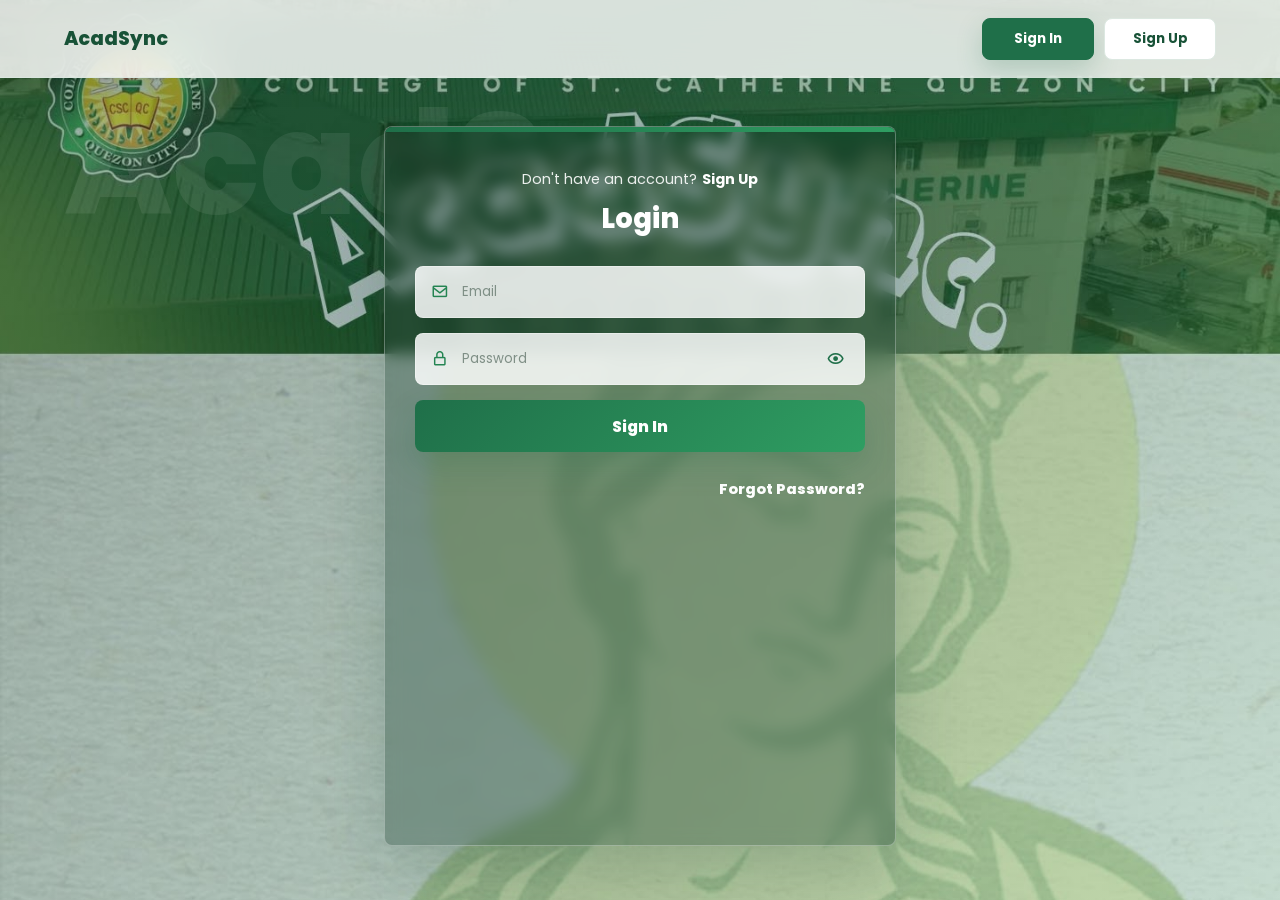
==== index.html @ 0316e76c "g" ====
<!DOCTYPE html>
<html lang="en">
<head>
    <meta charset="UTF-8">
    <meta http-equiv="X-UA-Compatible" content="IE=edge">
    <meta name="viewport" content="width=device-width, initial-scale=1.0">
    <link href='https://unpkg.com/boxicons@2.1.4/css/boxicons.min.css' rel='stylesheet'>
    <link rel="stylesheet" href="course.css">
    <link rel="icon" href="Acadsync.jpg">
    <title>College Of St. Catherine Course Recommendation</title>
</head>
<body>

<div class="wrapper">

    <nav class="nav">
        <div class="nav-menu">
        </div>
        
        <div class="nav-button">
            <button class="btn white-btn" id="loginBtn" onclick="login()">Sign In</button>
            <button class="btn" id="registerBtn" onclick="register()">Sign Up</button>
        </div>

        <div class="nav-menu-btn">
            <i class="bx bx-menu"></i>
        </div>
    </nav>

    <div class="form-box">

        <!-- LOGIN FORM -->
        <div class="login-container" id="login">

            <div class="top">
                <span>Don't have an account?
                    <a href="#" onclick="register()">Sign Up</a>
                </span>
                <header>Login</header>
            </div>

            <div class="input-box">
                <input type="email" id="login-email" class="input-field" placeholder="Email" required>
                <i class="bx bx-envelope"></i>
            </div>

            <div class="input-box">
                <input type="password" id="login-password" class="input-field" placeholder="Password" required>
                <i class="bx bx-lock-alt"></i>
                <button type="button" class="password-toggle" aria-label="Show password" onclick="togglePasswordVisibility('login-password', this)">
                    <i class="bx bx-show"></i>
                </button>
            </div>

            <!-- Error message shown on failed login -->
            <p id="login-error" class="form-message message-error" style="display:none;"></p>

            <div class="input-box">
                <input type="button" class="submit" value="Sign In" onclick="loginUser()">
            </div>

            <div class="login-help-row">
                <a href="#" id="forgotPwdLink">Forgot Password?</a>
            </div>

        </div>

        <!-- REGISTER FORM -->
        <div class="register-container" id="register">

            <div class="top">
                <span>Have an account?
                    <a href="#" onclick="login()">Login</a>
                </span>
                <header>Sign Up</header>
            </div>

            <div class="two-forms">
                <div class="input-box">
                    <input type="text" id="reg-firstname" class="input-field" placeholder="Firstname" required>
                    <i class="bx bx-user"></i>
                </div>
                <div class="input-box">
                    <input type="text" id="reg-lastname" class="input-field" placeholder="Lastname" required>
                    <i class="bx bx-user"></i>
                </div>
            </div>

            <div class="input-box">
                <input type="email" id="reg-email" class="input-field" placeholder="Email" required>
                <i class="bx bx-envelope"></i>
            </div>

            <div class="input-box">
                <input type="password" id="reg-password" class="input-field" placeholder="Password" required>
                <i class="bx bx-lock-alt"></i>
                <button type="button" class="password-toggle" aria-label="Show password" onclick="togglePasswordVisibility('reg-password', this)">
                    <i class="bx bx-show"></i>
                </button>
            </div>

            <div class="input-box">
                <input type="password" id="reg-confirm-password" class="input-field" placeholder="Confirm Password" required>
                <i class="bx bx-check-shield"></i>
                <button type="button" class="password-toggle" aria-label="Show confirm password" onclick="togglePasswordVisibility('reg-confirm-password', this)">
                    <i class="bx bx-show"></i>
                </button>
            </div>

            <div class="input-box select-box">
                <select name="strand" id="reg-strand" class="input-field" required>
                    <option value="" disabled selected>Select Strand</option>
                    <option value="STEM">STEM</option>
                    <option value="ABM">ABM</option>
                    <option value="HUMSS">HUMSS</option>
                    <option value="GAS">GAS</option>
                    <option value="TVL-ICT">TVL-ICT</option>
                    <option value="TVL-HE">TVL-HE</option>
                </select>
                <i class="bx bx-book-bookmark"></i>
            </div>

            <div class="privacy-consent">
                <div class="privacy-copy">
                    <strong><i class="bx bx-shield-quarter"></i> Privacy Notice Required</strong>
                    <span>Please read and accept before creating your account.</span>
                </div>
                <label class="privacy-check">
                    <input type="checkbox" id="reg-privacy">
                    <span>I agree</span>
                </label>
                <button type="button" class="privacy-read-btn" onclick="openRegisterPrivacyNotice()">
                    Read Notice
                </button>
            </div>

            <p id="reg-error" class="form-message message-error" style="display:none;"></p>

            <div class="input-box">
                <input type="button" class="submit" value="Register" onclick="registerUser()">
            </div>

        </div>

    </div>

    <!-- SIGN UP PRIVACY NOTICE MODAL -->
    <div class="modal-overlay hidden" id="registerPrivacyModal">
        <div class="modal-box privacy-flow-box">

            <div class="modal-head">
                <span><i class="bx bx-shield-quarter"></i> Privacy Notice</span>
                <button type="button" class="modal-close-btn" onclick="closeRegisterPrivacyNotice()" aria-label="Close privacy notice">
                    <i class="bx bx-x"></i>
                </button>
            </div>

            <p class="modal-sub">
                Please review how AcadSync uses student data before creating an account.
            </p>

            <div class="privacy-notice-list">
                <div>
                    <strong>Account data</strong>
                    <span>Name, email address, strand, section, and encrypted password.</span>
                </div>
                <div>
                    <strong>Profile data</strong>
                    <span>Optional profile picture and dashboard preferences such as dark mode.</span>
                </div>
                <div>
                    <strong>Assessment data</strong>
                    <span>Grades, quiz scores, recommended course, match score, time taken, and history.</span>
                </div>
                <div>
                    <strong>Email use</strong>
                    <span>Email is used for password reset codes, registration confirmation, and optional result sending.</span>
                </div>
            </div>

            <p class="modal-sub">
                AcadSync does not show your password in emails and does not sell student data.
            </p>

            <div class="privacy-modal-actions">
                <button type="button" class="submit" onclick="acceptRegisterPrivacyNotice()">
                    I agree to the Privacy Notice
                </button>
            </div>

        </div>
    </div>

    <!-- FORGOT PASSWORD MODAL -->
    <div class="modal-overlay hidden" id="forgotPwdModal">
        <div class="modal-box forgot-flow-box">

            <div class="modal-head">
                <span><i class="bx bx-key"></i> Forgot Password</span>
                <button type="button" class="modal-close-btn" id="closeForgotPwd" aria-label="Close forgot password">
                    <i class="bx bx-x"></i>
                </button>
            </div>

            <p class="modal-sub">Verify your account, enter the code, then choose a new password.</p>

            <div class="input-box">
                <input type="email" id="forgot-email" class="input-field" placeholder="Email" required>
                <i class="bx bx-envelope"></i>
            </div>

            <div class="input-box select-box">
                <select id="forgot-method" class="input-field" required>
                    <option value="email" selected>Email Address</option>
                </select>
                <i class="bx bx-shield-quarter"></i>
            </div>

            <div class="input-box">
                <input type="button" class="submit secondary-submit" value="Send Verification Code" onclick="sendForgotCode()">
            </div>

            <div class="input-box">
                <input type="text" id="forgot-code" class="input-field" placeholder="Verification Code" inputmode="numeric" required>
                <i class="bx bx-message-square-check"></i>
            </div>

            <div class="input-box">
                <input type="password" id="forgot-new-password" class="input-field" placeholder="New Password" required>
                <i class="bx bx-lock-alt"></i>
                <button type="button" class="password-toggle" aria-label="Show new password" onclick="togglePasswordVisibility('forgot-new-password', this)">
                    <i class="bx bx-show"></i>
                </button>
            </div>

            <div class="input-box">
                <input type="password" id="forgot-confirm-password" class="input-field" placeholder="Confirm New Password" required>
                <i class="bx bx-check-shield"></i>
                <button type="button" class="password-toggle" aria-label="Show confirm password" onclick="togglePasswordVisibility('forgot-confirm-password', this)">
                    <i class="bx bx-show"></i>
                </button>
            </div>

            <p id="forgot-error" class="form-message message-error" style="display:none;"></p>
            <p id="forgot-success" class="form-message message-success" style="display:none;"></p>
            <p id="forgot-code-hint" class="form-message message-warning" style="display:none;"></p>

            <div class="input-box">
                <input type="button" class="submit" value="Reset Password" onclick="resetPassword()">
            </div>

        </div>
    </div>

</div>

<script>
    var loginBtn      = document.getElementById("loginBtn");
    var registerBtn   = document.getElementById("registerBtn");
    var loginForm     = document.getElementById("login");
    var registerForm  = document.getElementById("register");

    const API_BASE = (() => {
        const RAILWAY_API_BASE = "https://web-production-21520.up.railway.app";
        const { protocol, hostname, port } = window.location;
        const isLocalFile = protocol === "file:";
        const isLocalHost = ["localhost", "127.0.0.1", ""].includes(hostname);
        const isGithubPages = hostname.endsWith("github.io");

        if (isGithubPages) {
            return RAILWAY_API_BASE;
        }

        if (isLocalFile || (isLocalHost && port && port !== "5000")) {
            return "http://127.0.0.1:5000";
        }

        return "";
    })();
    
    function login() {
        loginForm.style.left    = "4px";
        registerForm.style.right = "-520px";
        loginBtn.classList.add("white-btn");
        registerBtn.classList.remove("white-btn");
    }

    function register() {
        loginForm.style.left    = "-510px";
        registerForm.style.right = "5px";
        registerBtn.classList.add("white-btn");
        loginBtn.classList.remove("white-btn");
    }

    // Shared form validation keeps the registration and reset flows consistent.
    const EMAIL_PATTERN = /^[A-Za-z0-9._%+-]+@[A-Za-z0-9.-]+\.[A-Za-z]{2,}$/;

    function getPasswordIssues(password) {
        const issues = [];
        if (password.length < 8) issues.push("at least 8 characters");
        if (!/[A-Z]/.test(password)) issues.push("one uppercase letter");
        if (!/[a-z]/.test(password)) issues.push("one lowercase letter");
        if (!/[0-9]/.test(password)) issues.push("one number");
        if (!/[^A-Za-z0-9]/.test(password)) issues.push("one special character");
        return issues;
    }

    function showFormMessage(element, message, type = "error") {
        element.textContent = message;
        element.className = `form-message message-${type}`;
        element.style.display = "block";
    }

    function hideFormMessage(element) {
        element.textContent = "";
        element.style.display = "none";
    }

    function togglePasswordVisibility(inputId, button) {
        const input = document.getElementById(inputId);
        const icon = button.querySelector("i");
        const showing = input.type === "text";

        input.type = showing ? "password" : "text";
        icon.className = showing ? "bx bx-show" : "bx bx-hide";
        button.setAttribute("aria-label", showing ? "Show password" : "Hide password");
    }

    function openRegisterPrivacyNotice() {
        document.getElementById("registerPrivacyModal").classList.remove("hidden");
    }

    function closeRegisterPrivacyNotice() {
        document.getElementById("registerPrivacyModal").classList.add("hidden");
    }

    function acceptRegisterPrivacyNotice() {
        document.getElementById("reg-privacy").checked = true;
        closeRegisterPrivacyNotice();
        showFormMessage(
            document.getElementById("reg-error"),
            "Privacy Notice accepted. You can now complete registration.",
            "success"
        );
    }

    document.getElementById("registerPrivacyModal").addEventListener("click", (e) => {
        if (e.target.id === "registerPrivacyModal") closeRegisterPrivacyNotice();
    });

    // ── REMEMBER ME — restore saved email on page load ─────────────
    // ── FORGOT PASSWORD — modal open/close ─────────────────────────
    const forgotPwdModal = document.getElementById("forgotPwdModal");

    document.getElementById("forgotPwdLink").addEventListener("click", (e) => {
        e.preventDefault();
        ["forgot-error", "forgot-success", "forgot-code-hint"].forEach((id) => {
            document.getElementById(id).style.display = "none";
        });
        forgotPwdModal.classList.remove("hidden");
    });

    document.getElementById("closeForgotPwd").addEventListener("click", () => {
        forgotPwdModal.classList.add("hidden");
    });

    forgotPwdModal.addEventListener("click", (e) => {
        if (e.target === forgotPwdModal) forgotPwdModal.classList.add("hidden");
    });

    async function sendForgotCode() {
        const email = document.getElementById("forgot-email").value.trim();
        const errEl = document.getElementById("forgot-error");
        const hintEl = document.getElementById("forgot-code-hint");

        hideFormMessage(errEl);
        hideFormMessage(hintEl);

        if (!email) {
            showFormMessage(errEl, "Please enter your email before sending a verification code.");
            return;
        }

        if (!EMAIL_PATTERN.test(email)) {
            showFormMessage(errEl, "Please enter a complete email address, such as example@gmail.com.");
            return;
        }

        try {
            const res = await fetch(`${API_BASE}/api/forgot-password/send-code`, {
                method: "POST",
                headers: { "Content-Type": "application/json" },
                body: JSON.stringify({ email })
            });
            const data = await res.json();

            if (data.success) {
                showFormMessage(hintEl, data.message || "Verification code sent. Please check your email.", "success");
            } else {
                showFormMessage(errEl, data.message || "Could not send verification code.");
            }
        } catch (err) {
            showFormMessage(errEl, "Cannot connect to server. Make sure course.py is running.");
        }
    }

    async function resetPassword() {
        const email    = document.getElementById("forgot-email").value.trim();
        const code     = document.getElementById("forgot-code").value.trim();
        const newPwd   = document.getElementById("forgot-new-password").value.trim();
        const confirm  = document.getElementById("forgot-confirm-password").value.trim();
        const errEl    = document.getElementById("forgot-error");
        const okEl     = document.getElementById("forgot-success");

        hideFormMessage(errEl);
        hideFormMessage(okEl);

        if (!email || !code || !newPwd || !confirm) {
            showFormMessage(errEl, "Please fill in all fields.");
            return;
        }

        if (!EMAIL_PATTERN.test(email)) {
            showFormMessage(errEl, "Please enter a complete email address, such as example@gmail.com.");
            return;
        }

        const passwordIssues = getPasswordIssues(newPwd);
        if (passwordIssues.length) {
            showFormMessage(errEl, `Password must include ${passwordIssues.join(", ")}.`);
            return;
        }

        if (newPwd !== confirm) {
            showFormMessage(errEl, "Passwords do not match.");
            return;
        }

        try {
            const res  = await fetch(`${API_BASE}/api/reset-password`, {
                method:  "POST",
                headers: { "Content-Type": "application/json" },
                body:    JSON.stringify({ email, code, new_password: newPwd })
            });
            const data = await res.json();

            if (data.success) {
                showFormMessage(okEl, "Password updated! You can now sign in.", "success");
                setTimeout(() => {
                    forgotPwdModal.classList.add("hidden");
                }, 1500);
            } else {
                showFormMessage(errEl, data.message || "Could not reset password.");
            }
        } catch (err) {
            showFormMessage(errEl, "Cannot connect to server. Make sure course.py is running.");
        }
    }

    // ── LOGIN — calls Flask /api/login ────────────────────────────
    async function loginUser() {
        const email    = document.getElementById("login-email").value.trim();
        const password = document.getElementById("login-password").value.trim();
        const errEl    = document.getElementById("login-error");

        hideFormMessage(errEl);

        if (!email || !password) {
            showFormMessage(errEl, "Please enter your email and password.");
            return;
        }

        try {
            const res  = await fetch(`${API_BASE}/api/login`, {
                method:  "POST",
                headers: { "Content-Type": "application/json" },
                body:    JSON.stringify({ email, password })
            });
            const data = await res.json();

            if (data.success) {
                // Persist every field the dashboard needs — no hardcoding on the other side
                sessionStorage.setItem("studentID",     data.studentID);
                sessionStorage.setItem("studentName",   data.name);
                sessionStorage.setItem("studentFirstName", data.firstName);
                sessionStorage.setItem("studentLastName",  data.lastName);
                sessionStorage.setItem("studentEmail",  data.email);
                sessionStorage.setItem("studentStrand", data.strand || "");
                sessionStorage.setItem("studentSection",data.section || "");
                sessionStorage.setItem("studentProfilePicture", data.profilePictureUrl || "");

                window.location.href = "Homepage.html";
            } else {
                showFormMessage(errEl, data.message || "Invalid email or password.");
            }

        } catch (err) {
            showFormMessage(errEl, "Cannot connect to server. Make sure course.py is running.");
        }
    }

    // ── REGISTER — calls Flask /api/register ───────────────────────
    async function registerUser() {
        const firstname = document.getElementById("reg-firstname").value.trim();
        const lastname  = document.getElementById("reg-lastname").value.trim();
        const email     = document.getElementById("reg-email").value.trim();
        const password  = document.getElementById("reg-password").value.trim();
        const confirm   = document.getElementById("reg-confirm-password").value.trim();
        const strand    = document.getElementById("reg-strand").value;
        const privacyAccepted = document.getElementById("reg-privacy").checked;
        const errEl     = document.getElementById("reg-error");

        hideFormMessage(errEl);

        if (!firstname || !lastname || !email || !password || !confirm || !strand) {
            showFormMessage(errEl, "Please fill in all fields.");
            return;
        }

        if (!EMAIL_PATTERN.test(email)) {
            showFormMessage(errEl, "Please enter a complete email address, such as example@gmail.com.");
            return;
        }

        const passwordIssues = getPasswordIssues(password);
        if (passwordIssues.length) {
            showFormMessage(errEl, `Password must include ${passwordIssues.join(", ")}.`);
            return;
        }

        if (password !== confirm) {
            showFormMessage(errEl, "Password and Confirm Password must match.");
            return;
        }

        if (!privacyAccepted) {
            showFormMessage(errEl, "Please read and accept the Privacy Notice before creating an account.");
            openRegisterPrivacyNotice();
            return;
        }

        try {
            const res  = await fetch(`${API_BASE}/api/register`, {
                method:  "POST",
                headers: { "Content-Type": "application/json" },
                body:    JSON.stringify({ firstname, lastname, email, password, strand, privacyAccepted })
            });
            const data = await res.json();

            if (data.success) {
                alert(data.emailNotice
                    ? `Account created! You can now sign in.\n\n${data.emailNotice}`
                    : "Account created! You can now sign in.");
                login();
                document.getElementById("login-email").value = email;
            } else {
                const message = res.status === 409
                    ? "This email is already registered. Please log in or use another email."
                    : data.message || "Registration failed.";
                showFormMessage(errEl, message);
            }

        } catch (err) {
            showFormMessage(errEl, "Cannot connect to server. Make sure course.py is running.");
        }
    }

    // Allow pressing Enter on password field to submit
    document.getElementById("login-password")
        .addEventListener("keydown", function(e) {
            if (e.key === "Enter") loginUser();
        });
</script>

</body>
</html>
---- course.css ----
@import url("https://fonts.googleapis.com/css2?family=Poppins:wght@400;500;600;700;800&display=swap");

:root {
    --brand-900: #123d2a;
    --brand-800: #185237;
    --brand-700: #1f6f49;
    --brand-600: #248452;
    --brand-500: #2f9e62;
    --brand-100: #e8f6ee;
    --brand-50: #f4fbf7;
    --ink-900: #132018;
    --ink-700: #405148;
    --ink-500: #6b7a72;
    --line: #dce8e1;
    --surface: #ffffff;
    --surface-soft: rgba(18, 61, 42, .34);
    --danger: #d92d20;
    --success: #16833d;
    --shadow-sm: 0 8px 24px rgba(18, 61, 42, .08);
    --shadow-lg: 0 24px 70px rgba(18, 61, 42, .22);
    --radius: 8px;
    --speed: .24s ease;
}

* {
    margin: 0;
    padding: 0;
    box-sizing: border-box;
    font-family: "Poppins", sans-serif;
}

body {
    min-height: 100vh;
    font-size: 14px;
    color: #fff;
    background:
        linear-gradient(135deg, rgba(18, 61, 42, .38), rgba(47, 158, 98, .20)),
        url("Acadsync.jpg") center / cover fixed no-repeat;
}

.wrapper {
    min-height: 100vh;
    display: grid;
    place-items: center;
    padding: 112px 20px 40px;
    position: relative;
    overflow: hidden;
}

.wrapper::before {
    content: "AcadSync";
    position: fixed;
    left: clamp(20px, 5vw, 72px);
    top: 92px;
    font-size: clamp(3.5rem, 12vw, 9rem);
    line-height: 1;
    font-weight: 800;
    color: rgba(255, 255, 255, .08);
    pointer-events: none;
}

.nav {
    position: fixed;
    inset: 0 0 auto;
    height: 78px;
    padding: 0 clamp(18px, 5vw, 72px);
    display: flex;
    align-items: center;
    justify-content: space-between;
    background: rgba(255, 255, 255, .82);
    border-bottom: 1px solid rgba(220, 232, 225, .9);
    backdrop-filter: blur(18px);
    box-shadow: var(--shadow-sm);
    z-index: 100;
}

.nav::before {
    content: "AcadSync";
    display: inline-flex;
    align-items: center;
    min-height: 40px;
    color: var(--brand-800);
    font-size: 1.2rem;
    font-weight: 800;
}

.nav-menu,
.nav-menu-btn {
    display: none;
}

.nav-button {
    display: flex;
    gap: 10px;
    align-items: center;
}

.nav-button .btn {
    width: auto;
    min-width: 112px;
    height: 42px;
    padding: 0 18px;
    border: 1px solid var(--line);
    border-radius: var(--radius);
    background: var(--surface);
    color: var(--brand-800);
    font-weight: 700;
    cursor: pointer;
    transition: var(--speed);
}

#registerBtn {
    margin-left: 0;
}

.nav-button .btn:hover {
    border-color: var(--brand-500);
    transform: translateY(-1px);
}

.nav-button .white-btn {
    background: var(--brand-700) !important;
    border-color: var(--brand-700);
    color: #fff;
    box-shadow: 0 10px 26px rgba(31, 111, 73, .22);
}

.form-box {
    position: relative;
    width: min(100%, 512px);
    height: 720px;
    overflow: hidden;
    padding: 34px 0;
    background: var(--surface-soft);
    border: 1px solid rgba(255, 255, 255, .30);
    border-radius: 8px;
    box-shadow: var(--shadow-lg);
    backdrop-filter: blur(8px);
}

.form-box::before {
    content: "";
    position: absolute;
    inset: 0 0 auto;
    height: 5px;
    background: linear-gradient(90deg, var(--brand-700), var(--brand-500));
}

.login-container,
.register-container {
    position: absolute;
    top: 34px;
    width: calc(100% - 8px);
    padding: 0 26px;
    display: flex;
    flex-direction: column;
    transition: .45s ease-in-out;
}

.login-container {
    left: 4px;
}

.register-container {
    right: -540px;
}

.top span {
    color: rgba(255, 255, 255, .90);
    font-size: .9rem;
    display: flex;
    justify-content: center;
    gap: 5px;
    padding: 8px 0;
}

.top span a,
.two a {
    color: #fff;
    font-weight: 700;
    text-decoration: none;
}

.top span a:hover,
.two a:hover {
    color: var(--brand-100);
    text-decoration: underline;
}

header {
    color: #fff;
    font-size: 1.72rem;
    font-weight: 800;
    text-align: center;
    margin-bottom: 26px;
}

.two-forms {
    display: grid;
    grid-template-columns: repeat(2, minmax(0, 1fr));
    gap: 12px;
}

.input-box {
    position: relative;
    margin-bottom: 15px;
}

.input-field {
    width: 100%;
    height: 52px;
    padding: 0 16px 0 46px;
    border: 1px solid rgba(255, 255, 255, .34);
    border-radius: var(--radius);
    outline: none;
    color: var(--ink-900);
    background: rgba(255, 255, 255, .84);
    transition: var(--speed);
}

.input-field::placeholder {
    color: #7f8f86;
}

.input-field:hover,
.input-field:focus {
    border-color: var(--brand-500);
    background: rgba(255, 255, 255, .94);
    box-shadow: 0 0 0 4px rgba(47, 158, 98, .14);
}

.input-box i {
    position: absolute;
    left: 16px;
    top: 50%;
    transform: translateY(-50%);
    color: var(--brand-600);
    font-size: 1.1rem;
}

.input-box:has(.password-toggle) .input-field {
    padding-right: 52px;
}

.password-toggle {
    position: absolute;
    right: 12px;
    top: 50%;
    width: 36px;
    height: 36px;
    transform: translateY(-50%);
    border: 0;
    border-radius: 8px;
    background: transparent;
    color: var(--brand-700);
    cursor: pointer;
    display: grid;
    place-items: center;
    transition: var(--speed);
}

.password-toggle:hover,
.password-toggle:focus-visible {
    background: rgba(47, 158, 98, .12);
    outline: none;
}

.password-toggle i {
    position: static;
    transform: none;
    color: currentColor;
    font-size: 1.2rem;
}

.submit {
    width: 100%;
    height: 52px;
    border: 0;
    border-radius: var(--radius);
    background: linear-gradient(135deg, var(--brand-700), var(--brand-500));
    color: #fff;
    font-size: .98rem;
    font-weight: 800;
    cursor: pointer;
    transition: var(--speed);
    box-shadow: 0 14px 30px rgba(31, 111, 73, .22);
}

.submit:hover {
    transform: translateY(-2px);
    box-shadow: 0 18px 38px rgba(31, 111, 73, .28);
}

.two-col {
    display: flex;
    justify-content: space-between;
    align-items: center;
    gap: 12px;
    color: rgba(255, 255, 255, .92);
    font-size: .86rem;
    margin-top: 12px;
}

.two-col .one {
    display: flex;
    align-items: center;
    gap: 8px;
}

.two-col input[type="checkbox"] {
    width: 16px;
    height: 16px;
    accent-color: var(--brand-700);
}

.login-help-row {
    display: flex;
    justify-content: flex-end;
    margin-top: 12px;
    font-size: .9rem;
}

.login-help-row a {
    color: #fff;
    font-weight: 800;
    text-decoration: none;
}

.login-help-row a:hover,
.login-help-row a:focus-visible {
    color: var(--brand-100);
    text-decoration: underline;
    outline: none;
}

.form-message {
    margin: -6px 0 12px;
    padding: 10px 12px;
    border-radius: 8px;
    font-size: .86rem;
    font-weight: 700;
    line-height: 1.35;
    border: 1px solid transparent;
    box-shadow: 0 8px 20px rgba(0, 0, 0, .08);
}

.message-error {
    color: #7a1010;
    background: #fff0f0;
    border-color: #f2b7b7;
}

.message-success {
    color: #145c2d;
    background: #ecfff4;
    border-color: #9de7b7;
}

.message-warning {
    color: #684400;
    background: #fff7db;
    border-color: #ead07b;
}

.select-box select.input-field {
    appearance: none;
    -webkit-appearance: none;
    -moz-appearance: none;
    cursor: pointer;
}

.select-box select.input-field option {
    color: var(--ink-900);
    background: #fff;
}

.select-box::after {
    content: "";
    position: absolute;
    right: 18px;
    top: 20px;
    width: 9px;
    height: 9px;
    border-right: 2px solid var(--brand-600);
    border-bottom: 2px solid var(--brand-600);
    transform: rotate(45deg);
    pointer-events: none;
}

.privacy-consent {
    display: flex;
    align-items: center;
    justify-content: space-between;
    gap: 12px;
    margin: 2px 0 14px;
    padding: 12px;
    border: 1px solid rgba(232, 246, 238, .88);
    border-radius: var(--radius);
    background: rgba(255, 255, 255, .88);
    box-shadow: 0 10px 24px rgba(18, 61, 42, .12);
}

.privacy-copy {
    min-width: 0;
}

.privacy-copy strong {
    display: flex;
    align-items: center;
    gap: 7px;
    color: var(--ink-900);
    font-size: .84rem;
    line-height: 1.25;
}

.privacy-copy strong i {
    color: var(--brand-700);
    font-size: 1rem;
}

.privacy-copy span {
    display: block;
    margin-top: 3px;
    color: var(--ink-700);
    font-size: .76rem;
    line-height: 1.35;
}

.privacy-check {
    display: inline-flex;
    align-items: center;
    gap: 8px;
    color: var(--brand-800);
    font-size: .82rem;
    font-weight: 800;
    line-height: 1.35;
    white-space: nowrap;
}

.privacy-check input {
    width: 16px;
    height: 16px;
    flex: 0 0 auto;
    accent-color: var(--brand-700);
}

.privacy-read-btn {
    flex: 0 0 auto;
    min-height: 34px;
    padding: 0 10px;
    border: 1px solid var(--brand-700);
    border-radius: 8px;
    background: var(--brand-700);
    color: #fff;
    font-size: .8rem;
    font-weight: 800;
    cursor: pointer;
    transition: var(--speed);
}

.privacy-read-btn:hover,
.privacy-read-btn:focus-visible {
    background: var(--brand-800);
    outline: none;
}

.modal-overlay {
    position: fixed;
    inset: 0;
    background: rgba(19, 32, 24, .58);
    display: flex;
    align-items: center;
    justify-content: center;
    padding: 20px;
    z-index: 9999;
}

.modal-overlay.hidden {
    display: none;
}

.modal-box {
    width: min(100%, 420px);
    padding: 28px;
    border: 1px solid var(--line);
    border-radius: 8px;
    background: #fff;
    box-shadow: var(--shadow-lg);
}

.modal-head {
    display: flex;
    justify-content: space-between;
    align-items: center;
    color: var(--ink-900);
    font-size: 1.25rem;
    font-weight: 800;
    margin-bottom: 10px;
}

.modal-head span {
    display: inline-flex;
    align-items: center;
    gap: 8px;
}

.modal-head i {
    color: var(--ink-500);
    font-size: 1.3rem;
    transition: var(--speed);
}

.modal-close-btn {
    width: 36px;
    height: 36px;
    border: 0;
    border-radius: 8px;
    background: transparent;
    cursor: pointer;
    display: grid;
    place-items: center;
}

.modal-close-btn:hover,
.modal-close-btn:focus-visible {
    background: var(--brand-100);
    outline: none;
}

.modal-head i:hover {
    color: var(--brand-700);
}

.forgot-flow-box {
    max-height: calc(100dvh - 32px);
    overflow-y: auto;
}

.privacy-flow-box {
    width: min(100%, 560px);
    max-height: calc(100dvh - 32px);
    overflow-y: auto;
}

.privacy-notice-list {
    display: grid;
    gap: 10px;
    margin: 16px 0;
}

.privacy-notice-list div {
    padding: 12px;
    border: 1px solid var(--line);
    border-radius: var(--radius);
    background: var(--brand-50);
}

.privacy-notice-list strong {
    display: block;
    margin-bottom: 3px;
    color: var(--ink-900);
}

.privacy-notice-list span {
    color: var(--ink-700);
    font-size: .88rem;
    line-height: 1.5;
}

.privacy-modal-actions {
    margin-top: 18px;
}

.secondary-submit {
    background: linear-gradient(135deg, var(--brand-800), var(--brand-600));
}

.modal-sub {
    color: var(--ink-500);
    font-size: .9rem;
    margin-bottom: 18px;
}

@media (max-width: 640px) {
    .wrapper {
        padding: 96px 14px 28px;
    }

    .nav {
        height: 68px;
        padding: 0 14px;
    }

    .nav::before {
        font-size: 1rem;
    }

    .nav-button .btn {
        min-width: 88px;
        padding: 0 12px;
        font-size: .86rem;
    }

    .form-box {
        height: 690px;
        padding: 28px 0;
    }

    .login-container,
    .register-container {
        top: 30px;
        width: calc(100% - 8px);
        padding: 0 14px;
    }

    .login-container {
        left: 4px;
    }

    .two-forms {
        grid-template-columns: 1fr;
        gap: 0;
    }

    .privacy-consent {
        align-items: stretch;
        flex-direction: column;
        gap: 8px;
    }

    .privacy-check {
        justify-content: flex-start;
    }

    .privacy-read-btn {
        width: 100%;
    }

    header {
        font-size: 1.72rem;
    }
}
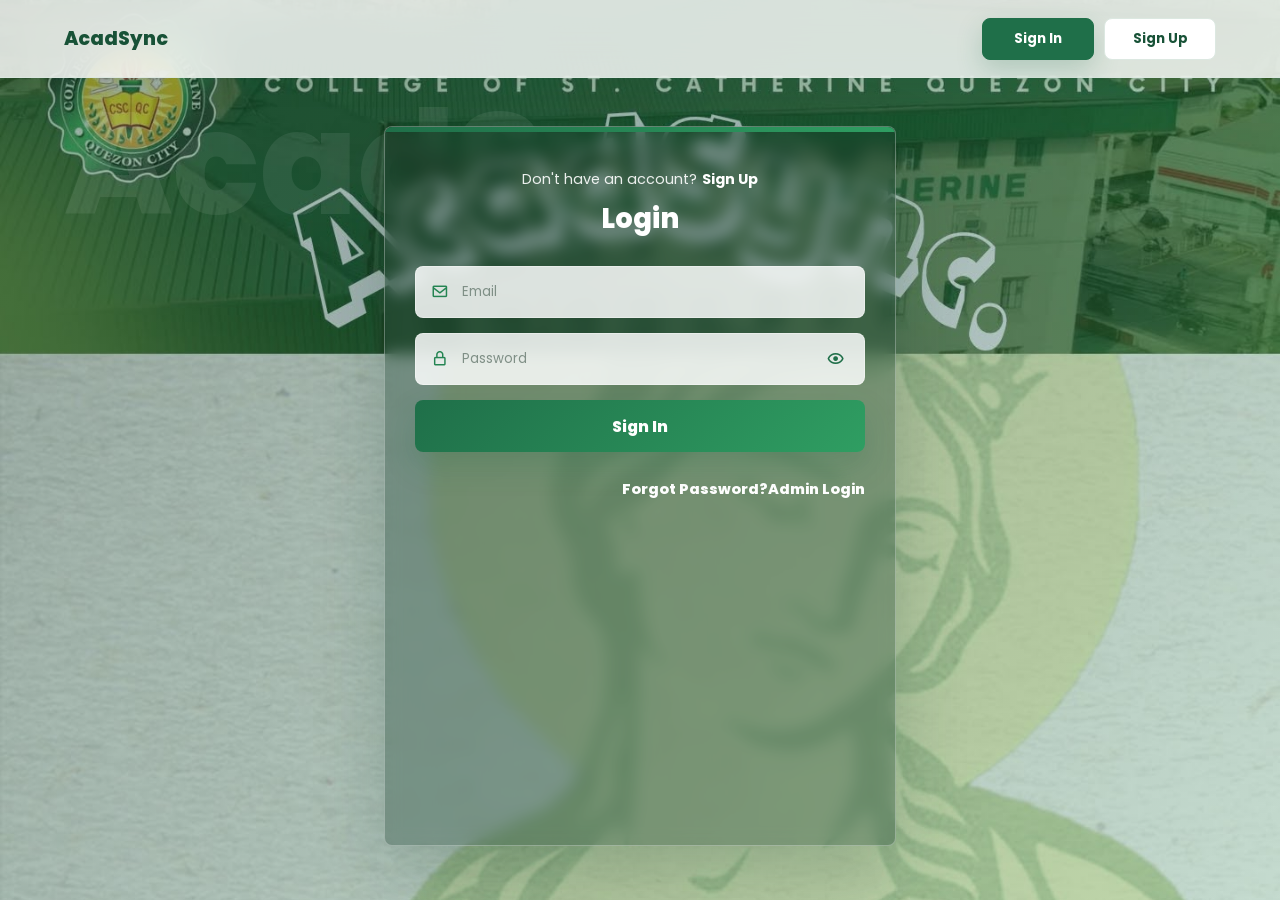
==== commit fdac8936: "g" ====
--- a/index.html
+++ b/index.html
@@ -33,13 +33,13 @@
         <div class="login-container" id="login">
 
             <div class="top">
-                <span>Don't have an account?
+                <span id="loginSwitchText">Don't have an account?
                     <a href="#" onclick="register()">Sign Up</a>
                 </span>
-                <header>Login</header>
-            </div>
-
-            <div class="input-box">
+                <header id="loginHeader">Login</header>
+            </div>
+
+            <div class="input-box" id="loginEmailBox">
                 <input type="email" id="login-email" class="input-field" placeholder="Email" required>
                 <i class="bx bx-envelope"></i>
             </div>
@@ -61,6 +61,8 @@
 
             <div class="login-help-row">
                 <a href="#" id="forgotPwdLink">Forgot Password?</a>
+                <a href="#" id="adminLoginLink">Admin Login</a>
+                <a href="#" id="studentLoginLink" style="display:none;">Student Login</a>
             </div>
 
         </div>
@@ -123,14 +125,13 @@
             <div class="privacy-consent">
                 <div class="privacy-copy">
                     <strong><i class="bx bx-shield-quarter"></i> Privacy Notice Required</strong>
-                    <span>Please read and accept before creating your account.</span>
+                    <span id="privacy-status-text">Open the notice and accept it before creating your account.</span>
                 </div>
-                <label class="privacy-check">
-                    <input type="checkbox" id="reg-privacy">
-                    <span>I agree</span>
-                </label>
+                <span id="privacyAcceptedBadge" class="privacy-accepted-badge hidden" aria-label="Privacy Notice accepted">
+                    <i class="bx bx-check"></i>
+                </span>
                 <button type="button" class="privacy-read-btn" onclick="openRegisterPrivacyNotice()">
-                    Read Notice
+                    Read & Accept
                 </button>
             </div>
 
@@ -182,8 +183,13 @@
                 AcadSync does not show your password in emails and does not sell student data.
             </p>
 
+            <label class="privacy-modal-agree">
+                <input type="checkbox" id="privacy-modal-agree">
+                <span>I have read and agree to the Privacy Notice.</span>
+            </label>
+
             <div class="privacy-modal-actions">
-                <button type="button" class="submit" onclick="acceptRegisterPrivacyNotice()">
+                <button type="button" id="acceptPrivacyBtn" class="submit" onclick="acceptRegisterPrivacyNotice()" disabled>
                     I agree to the Privacy Notice
                 </button>
             </div>
@@ -259,6 +265,8 @@
     var registerBtn   = document.getElementById("registerBtn");
     var loginForm     = document.getElementById("login");
     var registerForm  = document.getElementById("register");
+    let loginMode = "student";
+    const ADMIN_KEY_STORAGE = "acadSyncAdminKey";
 
     const API_BASE = (() => {
         const RAILWAY_API_BASE = "https://web-production-21520.up.railway.app";
@@ -279,6 +287,7 @@
     })();
     
     function login() {
+        setLoginMode("student");
         loginForm.style.left    = "4px";
         registerForm.style.right = "-520px";
         loginBtn.classList.add("white-btn");
@@ -290,6 +299,36 @@
         registerForm.style.right = "5px";
         registerBtn.classList.add("white-btn");
         loginBtn.classList.remove("white-btn");
+    }
+
+    function setLoginMode(mode) {
+        loginMode = mode;
+        const isAdmin = mode === "admin";
+        const loginHeader = document.getElementById("loginHeader");
+        const loginSwitchText = document.getElementById("loginSwitchText");
+        const loginEmailBox = document.getElementById("loginEmailBox");
+        const loginPassword = document.getElementById("login-password");
+        const forgotLink = document.getElementById("forgotPwdLink");
+        const adminLink = document.getElementById("adminLoginLink");
+        const studentLink = document.getElementById("studentLoginLink");
+        const submitBtn = document.querySelector("#login .submit");
+
+        hideFormMessage(document.getElementById("login-error"));
+        loginHeader.textContent = isAdmin ? "Admin Login" : "Login";
+        loginSwitchText.innerHTML = isAdmin
+            ? 'Return to <a href="#" onclick="setLoginMode(\'student\')">Student Login</a>'
+            : 'Don\'t have an account? <a href="#" onclick="register()">Sign Up</a>';
+        loginEmailBox.style.display = isAdmin ? "none" : "";
+        loginPassword.placeholder = isAdmin ? "Admin Key" : "Password";
+        submitBtn.value = isAdmin ? "Open Admin Dashboard" : "Sign In";
+        forgotLink.style.display = isAdmin ? "none" : "";
+        adminLink.style.display = isAdmin ? "none" : "";
+        studentLink.style.display = isAdmin ? "" : "none";
+
+        if (isAdmin) {
+            document.getElementById("login-email").value = "";
+        }
+        document.getElementById("login-password").value = "";
     }
 
     // Shared form validation keeps the registration and reset flows consistent.
@@ -326,8 +365,11 @@
         button.setAttribute("aria-label", showing ? "Show password" : "Hide password");
     }
 
+    let registerPrivacyAccepted = false;
+
     function openRegisterPrivacyNotice() {
         document.getElementById("registerPrivacyModal").classList.remove("hidden");
+        syncPrivacyAcceptButton();
     }
 
     function closeRegisterPrivacyNotice() {
@@ -335,7 +377,14 @@
     }
 
     function acceptRegisterPrivacyNotice() {
-        document.getElementById("reg-privacy").checked = true;
+        if (!document.getElementById("privacy-modal-agree").checked) {
+            return;
+        }
+        registerPrivacyAccepted = true;
+        document.getElementById("privacy-status-text").textContent =
+            "Privacy Notice accepted. You can now complete registration.";
+        document.querySelector(".privacy-consent").classList.add("accepted");
+        document.getElementById("privacyAcceptedBadge").classList.remove("hidden");
         closeRegisterPrivacyNotice();
         showFormMessage(
             document.getElementById("reg-error"),
@@ -348,7 +397,14 @@
         if (e.target.id === "registerPrivacyModal") closeRegisterPrivacyNotice();
     });
 
-    // ── REMEMBER ME — restore saved email on page load ─────────────
+    function syncPrivacyAcceptButton() {
+        const checkbox = document.getElementById("privacy-modal-agree");
+        const button = document.getElementById("acceptPrivacyBtn");
+        button.disabled = !checkbox.checked;
+    }
+
+    document.getElementById("privacy-modal-agree").addEventListener("change", syncPrivacyAcceptButton);
+
     // ── FORGOT PASSWORD — modal open/close ─────────────────────────
     const forgotPwdModal = document.getElementById("forgotPwdModal");
 
@@ -359,6 +415,21 @@
         });
         forgotPwdModal.classList.remove("hidden");
     });
+
+    document.getElementById("adminLoginLink").addEventListener("click", (e) => {
+        e.preventDefault();
+        setLoginMode("admin");
+    });
+
+    document.getElementById("studentLoginLink").addEventListener("click", (e) => {
+        e.preventDefault();
+        setLoginMode("student");
+    });
+
+    if (new URLSearchParams(window.location.search).get("admin") === "1") {
+        login();
+        setLoginMode("admin");
+    }
 
     document.getElementById("closeForgotPwd").addEventListener("click", () => {
         forgotPwdModal.classList.add("hidden");
@@ -465,6 +536,33 @@
 
         hideFormMessage(errEl);
 
+        if (loginMode === "admin") {
+            if (!password) {
+                showFormMessage(errEl, "Please enter the admin key.");
+                return;
+            }
+
+            try {
+                const res = await fetch(`${API_BASE}/api/admin/login`, {
+                    method: "POST",
+                    headers: { "Content-Type": "application/json" },
+                    body: JSON.stringify({ admin_key: password })
+                });
+                const data = await res.json();
+
+                if (!res.ok || !data.success) {
+                    showFormMessage(errEl, data.message || "Invalid admin key.");
+                    return;
+                }
+
+                sessionStorage.setItem(ADMIN_KEY_STORAGE, password);
+                window.location.href = "AdminDash.html";
+            } catch (err) {
+                showFormMessage(errEl, "Cannot connect to server. Make sure course.py is running or your Railway app is deployed.");
+            }
+            return;
+        }
+
         if (!email || !password) {
             showFormMessage(errEl, "Please enter your email and password.");
             return;
@@ -507,7 +605,7 @@
         const password  = document.getElementById("reg-password").value.trim();
         const confirm   = document.getElementById("reg-confirm-password").value.trim();
         const strand    = document.getElementById("reg-strand").value;
-        const privacyAccepted = document.getElementById("reg-privacy").checked;
+        const privacyAccepted = registerPrivacyAccepted;
         const errEl     = document.getElementById("reg-error");
 
         hideFormMessage(errEl);
@@ -548,11 +646,14 @@
             const data = await res.json();
 
             if (data.success) {
-                alert(data.emailNotice
-                    ? `Account created! You can now sign in.\n\n${data.emailNotice}`
-                    : "Account created! You can now sign in.");
                 login();
                 document.getElementById("login-email").value = email;
+                document.getElementById("login-password").value = "";
+                showFormMessage(
+                    document.getElementById("login-error"),
+                    "Account created! You can now sign in.",
+                    "success"
+                );
             } else {
                 const message = res.status === 409
                     ? "This email is already registered. Please log in or use another email."
--- a/course.css
+++ b/course.css
@@ -426,22 +426,31 @@
     line-height: 1.35;
 }
 
-.privacy-check {
-    display: inline-flex;
-    align-items: center;
-    gap: 8px;
-    color: var(--brand-800);
-    font-size: .82rem;
-    font-weight: 800;
-    line-height: 1.35;
-    white-space: nowrap;
-}
-
-.privacy-check input {
-    width: 16px;
-    height: 16px;
+.privacy-consent.accepted {
+    border-color: #9de7b7;
+    background: #ecfff4;
+}
+
+.privacy-consent.accepted .privacy-copy strong,
+.privacy-consent.accepted .privacy-copy span {
+    color: #145c2d;
+}
+
+.privacy-accepted-badge {
+    width: 32px;
+    height: 32px;
     flex: 0 0 auto;
-    accent-color: var(--brand-700);
+    display: grid;
+    place-items: center;
+    border-radius: 8px;
+    background: var(--success);
+    color: #fff;
+    font-size: 1.25rem;
+    box-shadow: 0 8px 18px rgba(22, 131, 61, .22);
+}
+
+.privacy-accepted-badge.hidden {
+    display: none;
 }
 
 .privacy-read-btn {
@@ -567,8 +576,38 @@
     line-height: 1.5;
 }
 
+.privacy-modal-agree {
+    display: flex;
+    align-items: flex-start;
+    gap: 10px;
+    margin-top: 4px;
+    padding: 12px;
+    border: 1px solid var(--line);
+    border-radius: var(--radius);
+    background: #fff;
+    color: var(--ink-900);
+    font-size: .88rem;
+    font-weight: 700;
+    line-height: 1.45;
+}
+
+.privacy-modal-agree input {
+    width: 18px;
+    height: 18px;
+    margin-top: 1px;
+    flex: 0 0 auto;
+    accent-color: var(--brand-700);
+}
+
 .privacy-modal-actions {
     margin-top: 18px;
+}
+
+.privacy-modal-actions .submit:disabled {
+    opacity: .55;
+    cursor: not-allowed;
+    transform: none;
+    box-shadow: none;
 }
 
 .secondary-submit {
@@ -628,10 +667,6 @@
         gap: 8px;
     }
 
-    .privacy-check {
-        justify-content: flex-start;
-    }
-
     .privacy-read-btn {
         width: 100%;
     }
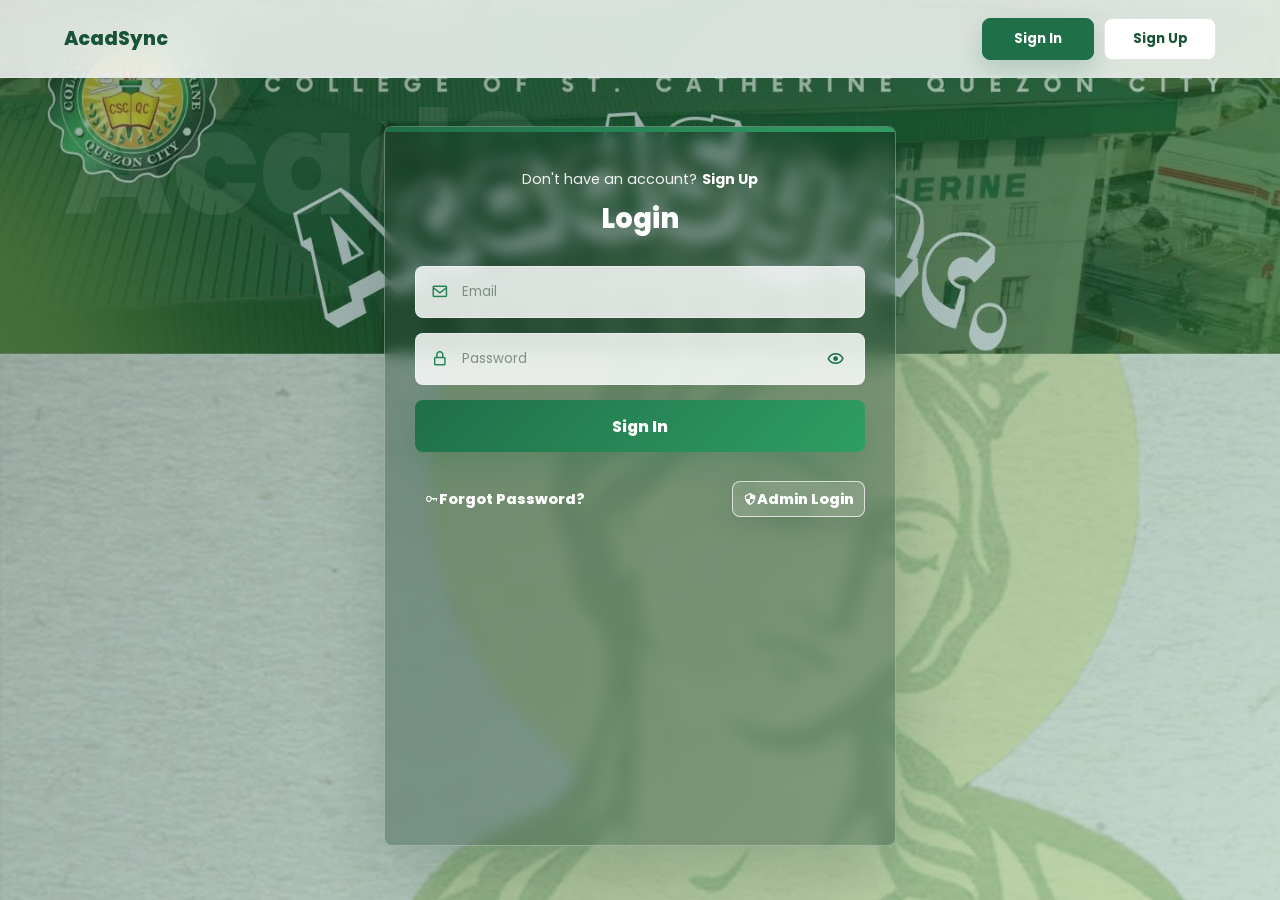
==== commit 1a61d2ad: "g" ====
--- a/index.html
+++ b/index.html
@@ -60,9 +60,9 @@
             </div>
 
             <div class="login-help-row">
-                <a href="#" id="forgotPwdLink">Forgot Password?</a>
-                <a href="#" id="adminLoginLink">Admin Login</a>
-                <a href="#" id="studentLoginLink" style="display:none;">Student Login</a>
+                <a href="#" id="forgotPwdLink"><i class="bx bx-key"></i> Forgot Password?</a>
+                <a href="#" id="adminLoginLink"><i class="bx bx-shield-quarter"></i> Admin Login</a>
+                <a href="#" id="studentLoginLink" style="display:none;"><i class="bx bx-user"></i> Student Login</a>
             </div>
 
         </div>
@@ -266,7 +266,8 @@
     var loginForm     = document.getElementById("login");
     var registerForm  = document.getElementById("register");
     let loginMode = "student";
-    const ADMIN_KEY_STORAGE = "acadSyncAdminKey";
+    const ADMIN_TOKEN_STORAGE = "acadSyncAdminToken";
+    const ADMIN_PROFILE_STORAGE = "acadSyncAdminProfile";
 
     const API_BASE = (() => {
         const RAILWAY_API_BASE = "https://web-production-21520.up.railway.app";
@@ -307,6 +308,7 @@
         const loginHeader = document.getElementById("loginHeader");
         const loginSwitchText = document.getElementById("loginSwitchText");
         const loginEmailBox = document.getElementById("loginEmailBox");
+        const loginEmail = document.getElementById("login-email");
         const loginPassword = document.getElementById("login-password");
         const forgotLink = document.getElementById("forgotPwdLink");
         const adminLink = document.getElementById("adminLoginLink");
@@ -318,16 +320,16 @@
         loginSwitchText.innerHTML = isAdmin
             ? 'Return to <a href="#" onclick="setLoginMode(\'student\')">Student Login</a>'
             : 'Don\'t have an account? <a href="#" onclick="register()">Sign Up</a>';
-        loginEmailBox.style.display = isAdmin ? "none" : "";
-        loginPassword.placeholder = isAdmin ? "Admin Key" : "Password";
+        loginEmailBox.style.display = "";
+        loginEmail.type = isAdmin ? "text" : "email";
+        loginEmail.placeholder = isAdmin ? "Admin Username" : "Email";
+        loginPassword.placeholder = isAdmin ? "Admin Password" : "Password";
         submitBtn.value = isAdmin ? "Open Admin Dashboard" : "Sign In";
         forgotLink.style.display = isAdmin ? "none" : "";
         adminLink.style.display = isAdmin ? "none" : "";
         studentLink.style.display = isAdmin ? "" : "none";
 
-        if (isAdmin) {
-            document.getElementById("login-email").value = "";
-        }
+        document.getElementById("login-email").value = "";
         document.getElementById("login-password").value = "";
     }
 
@@ -537,8 +539,8 @@
         hideFormMessage(errEl);
 
         if (loginMode === "admin") {
-            if (!password) {
-                showFormMessage(errEl, "Please enter the admin key.");
+            if (!email || !password) {
+                showFormMessage(errEl, "Please enter your admin username and password.");
                 return;
             }
 
@@ -546,16 +548,17 @@
                 const res = await fetch(`${API_BASE}/api/admin/login`, {
                     method: "POST",
                     headers: { "Content-Type": "application/json" },
-                    body: JSON.stringify({ admin_key: password })
+                    body: JSON.stringify({ username: email, password })
                 });
                 const data = await res.json();
 
                 if (!res.ok || !data.success) {
-                    showFormMessage(errEl, data.message || "Invalid admin key.");
+                    showFormMessage(errEl, data.message || "Invalid admin username or password.");
                     return;
                 }
 
-                sessionStorage.setItem(ADMIN_KEY_STORAGE, password);
+                sessionStorage.setItem(ADMIN_TOKEN_STORAGE, data.admin_token || "");
+                sessionStorage.setItem(ADMIN_PROFILE_STORAGE, JSON.stringify(data.admin || {}));
                 window.location.href = "AdminDash.html";
             } catch (err) {
                 showFormMessage(errEl, "Cannot connect to server. Make sure course.py is running or your Railway app is deployed.");
--- a/course.css
+++ b/course.css
@@ -315,22 +315,47 @@
 
 .login-help-row {
     display: flex;
-    justify-content: flex-end;
-    margin-top: 12px;
+    align-items: center;
+    justify-content: space-between;
+    gap: 10px;
+    flex-wrap: wrap;
+    margin-top: 14px;
     font-size: .9rem;
 }
 
 .login-help-row a {
+    display: inline-flex;
+    align-items: center;
+    justify-content: center;
+    min-height: 36px;
+    padding: 0 10px;
+    border-radius: 8px;
     color: #fff;
     font-weight: 800;
     text-decoration: none;
+    transition: var(--speed);
 }
 
 .login-help-row a:hover,
 .login-help-row a:focus-visible {
     color: var(--brand-100);
-    text-decoration: underline;
+    background: rgba(255, 255, 255, .1);
     outline: none;
+}
+
+#adminLoginLink,
+#studentLoginLink {
+    border: 1px solid rgba(255, 255, 255, .72);
+    background: rgba(255, 255, 255, .12);
+    box-shadow: 0 10px 24px rgba(18, 61, 42, .12);
+}
+
+#adminLoginLink:hover,
+#adminLoginLink:focus-visible,
+#studentLoginLink:hover,
+#studentLoginLink:focus-visible {
+    color: var(--brand-900);
+    background: #fff;
 }
 
 .form-message {
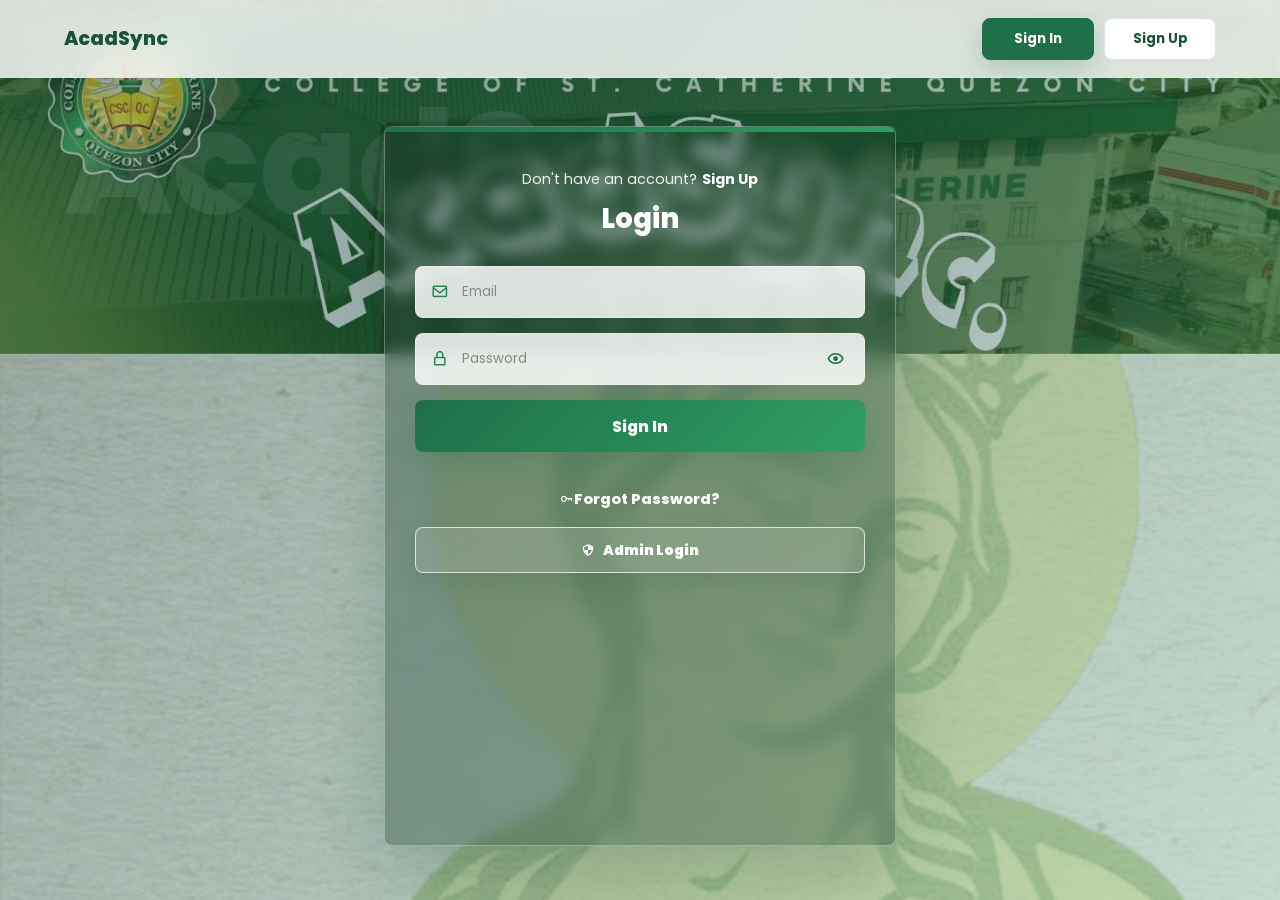
==== commit 4a1348a7: "g" ====
--- a/index.html
+++ b/index.html
@@ -61,9 +61,9 @@
 
             <div class="login-help-row">
                 <a href="#" id="forgotPwdLink"><i class="bx bx-key"></i> Forgot Password?</a>
-                <a href="#" id="adminLoginLink"><i class="bx bx-shield-quarter"></i> Admin Login</a>
-                <a href="#" id="studentLoginLink" style="display:none;"><i class="bx bx-user"></i> Student Login</a>
-            </div>
+            </div>
+            <a href="#" id="adminLoginLink" class="login-mode-button"><i class="bx bx-shield-quarter"></i> Admin Login</a>
+            <a href="#" id="studentLoginLink" class="login-mode-button" style="display:none;"><i class="bx bx-user"></i> Student Login</a>
 
         </div>
 
--- a/course.css
+++ b/course.css
@@ -316,7 +316,7 @@
 .login-help-row {
     display: flex;
     align-items: center;
-    justify-content: space-between;
+    justify-content: center;
     gap: 10px;
     flex-wrap: wrap;
     margin-top: 14px;
@@ -344,10 +344,22 @@
 }
 
 #adminLoginLink,
-#studentLoginLink {
+.login-mode-button {
+    width: 100%;
+    min-height: 46px;
+    display: inline-flex;
+    align-items: center;
+    justify-content: center;
+    gap: 8px;
+    margin-top: 10px;
+    border-radius: 8px;
+    color: #fff;
+    font-weight: 900;
+    text-decoration: none;
     border: 1px solid rgba(255, 255, 255, .72);
     background: rgba(255, 255, 255, .12);
     box-shadow: 0 10px 24px rgba(18, 61, 42, .12);
+    transition: var(--speed);
 }
 
 #adminLoginLink:hover,
